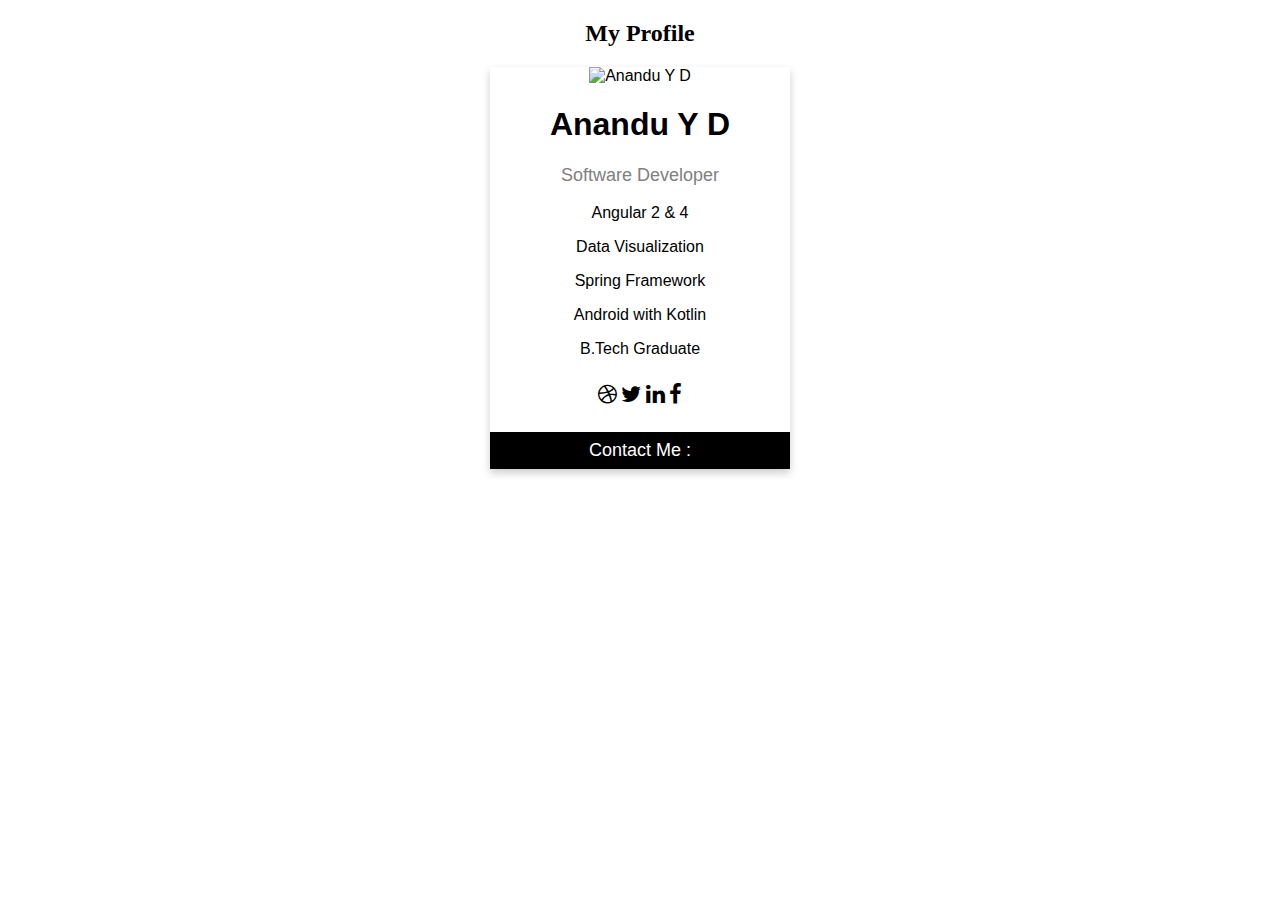
==== index.html @ 6c9b14cc "page" ====
<!DOCTYPE html>
<html>
<head>
<link rel="stylesheet" href="https://cdnjs.cloudflare.com/ajax/libs/font-awesome/4.7.0/css/font-awesome.min.css">
<style>
.card {
  box-shadow: 0 4px 8px 0 rgba(0, 0, 0, 0.2);
  max-width: 300px;
  margin: auto;
  text-align: center;
  font-family: arial;
}

.title {
  color: grey;
  font-size: 18px;
}

button {
  border: none;
  outline: 0;
  display: inline-block;
  padding: 8px;
  color: white;
  background-color: #000;
  text-align: center;
  cursor: pointer;
  width: 100%;
  font-size: 18px;
}

a {
  text-decoration: none;
  font-size: 22px;
  color: black;
}

button:hover, a:hover {
  opacity: 0.7;
}
</style>
</head>
<body>

<h2 style="text-align:center">My Profile</h2>

<div class="card">
  <img src="/w3images/team2.jpg" alt="Anandu Y D" style="width:100%">
  <h1>Anandu Y D</h1>
  <p class="title">Software Developer</p>
  <p>Angular 2  & 4</p>
  <p>Data Visualization</p>
  <p>Spring Framework</p>
  <p>Android with Kotlin</p>
  <p>B.Tech Graduate</p>
  <div style="margin: 24px 0;">
    <a href="#"><i class="fa fa-dribbble"></i></a> 
    <a href="#"><i class="fa fa-twitter"></i></a>  
    <a href="#"><i class="fa fa-linkedin"></i></a>  
    <a href="#"><i class="fa fa-facebook"></i></a> 
 </div>
 <p><button>Contact Me :</button></p>
</div>

</body>
</html>
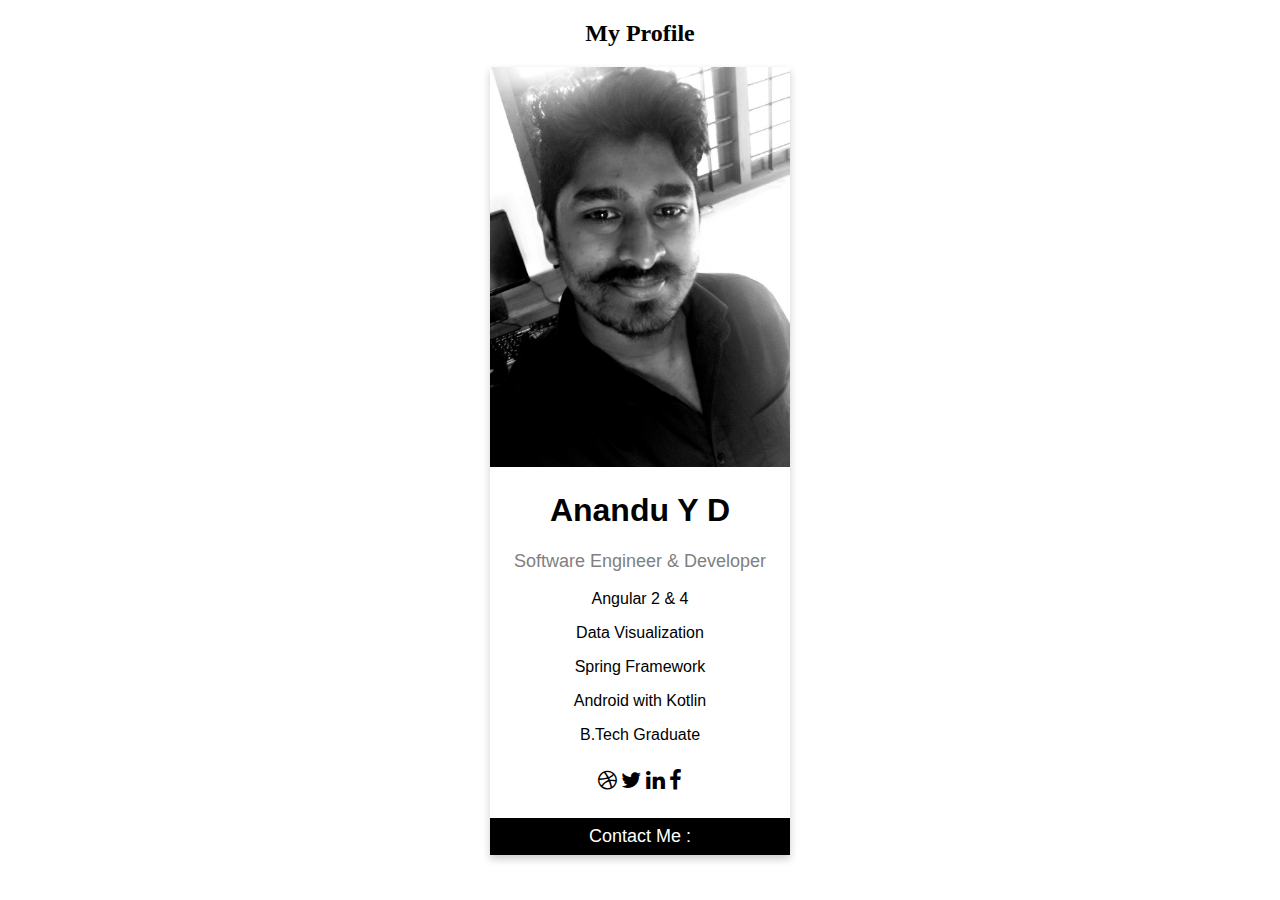
==== commit 47501b4f: "pic added" ====
--- a/index.html
+++ b/index.html
@@ -45,9 +45,9 @@
 <h2 style="text-align:center">My Profile</h2>
 
 <div class="card">
-  <img src="/w3images/team2.jpg" alt="Anandu Y D" style="width:100%">
+  <img src="yd.jpg" alt="Anandu Y D" style="width:100%">
   <h1>Anandu Y D</h1>
-  <p class="title">Software Developer</p>
+  <p class="title">Software Engineer & Developer</p>
   <p>Angular 2  & 4</p>
   <p>Data Visualization</p>
   <p>Spring Framework</p>
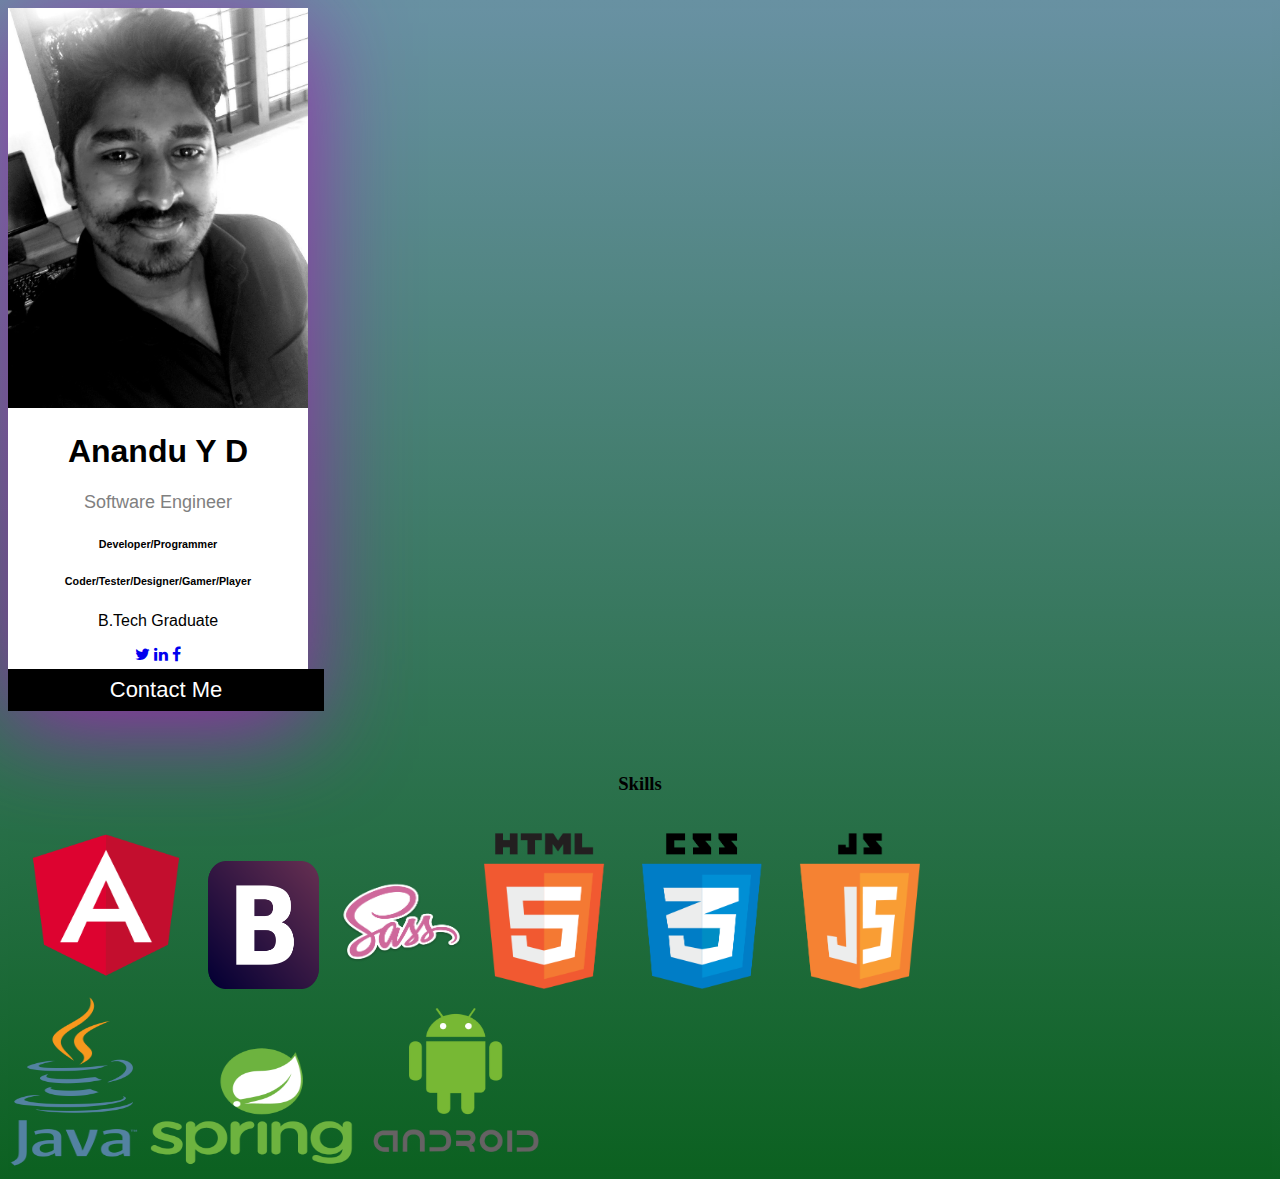
==== commit 2aae40ab: "skills updated" ====
--- a/index.html
+++ b/index.html
@@ -1,66 +1,103 @@
 <!DOCTYPE html>
 <html>
+
 <head>
-<link rel="stylesheet" href="https://cdnjs.cloudflare.com/ajax/libs/font-awesome/4.7.0/css/font-awesome.min.css">
-<style>
-.card {
-  box-shadow: 0 4px 8px 0 rgba(0, 0, 0, 0.2);
-  max-width: 300px;
-  margin: auto;
-  text-align: center;
-  font-family: arial;
-}
+    <link rel="stylesheet" href="https://cdnjs.cloudflare.com/ajax/libs/font-awesome/4.7.0/css/font-awesome.min.css">
+    <!-- Latest compiled and minified Bootstrap CSS -->
+    <link rel="stylesheet" href="https://maxcdn.bootstrapcdn.com/bootstrap/4.0.0-beta/css/bootstrap.min.css" integrity="sha384-/Y6pD6FV/Vv2HJnA6t+vslU6fwYXjCFtcEpHbNJ0lyAFsXTsjBbfaDjzALeQsN6M" crossorigin="anonymous">
+    <style>
+        .my-card {
+            box-shadow: 0 15px 100px 0 #9C27B0;
+            max-width: 300px;
+            /* margin: auto; */
+            background-color: white;
+            text-align: center;
+            font-family: arial;
+        }
+        
+        .title {
+            color: grey;
+            font-size: 18px;
+        }
+        
+        .btn {
+            border: none;
+            outline: 0;
+            display: inline-block;
+            padding: 8px;
+            color: white;
+            background-color: #000;
+            text-align: center;
+            cursor: pointer;
+            width: 100%;
+            font-size: 18px;
+        }
+        
+        .btn a {
+            text-decoration: none;
+            font-size: 22px;
+            color: white;
+        }
+        
+        button:hover,
+        a:hover {
+            opacity: 0.7;
+        }
+        
+        body,
+        html {
+            /* height: 100%; */
+            background-repeat: no-repeat;
+            background-image: linear-gradient(rgb(104, 145, 162), rgb(12, 97, 33));
+        }
+    .auto-style1 {
+		margin-top: 45px;
+	}
+    .auto-style2 {
+		margin-top: 28px;
+	}
+    .auto-style3 {
+		margin-top: 27px;
+	}
+    </style>
+</head>
 
-.title {
-  color: grey;
-  font-size: 18px;
-}
+<body>
+    <!--<h2 style="text-align:center">My Profile</h2>-->
+    <div class="container">
+    <div class="row">
+        <div class="col-4" style="left: 0px; top: 6px; width: 25%; height: 746px">
+            <div class="my-card">
+                <img src="yd.jpg" alt="Anandu Y D" style="width:100%">
+                <h1>Anandu Y D</h1>
+              <p class="title">Software Engineer</p>
+              <h6>Developer/Programmer</h6>
+              <h6>Coder/Tester/Designer/Gamer/Player</h6>
+                <p>B.Tech Graduate</p>
+                <div style="margin: 5px 0;">
+                    <a href="https://twitter.com/ananduyd"><i class="fa fa-twitter"></i></a>
+                    <a href="https://www.linkedin.com/in/anandu-yd-0aa024bb"><i class="fa fa-linkedin"></i></a>
+                    <a href="https://www.facebook.com/ydunni"><i class="fa fa-facebook"></i></a>
+                </div>
+                <span class="btn"><a href="mailto:anandud94@gmail.com?Subject=From%20ananduyd.github.com" target="_top">Contact Me</a></span>
+            </div>
+        </div>
+        <div class="col-6">
+        <h3 style="text-align:center">Skills</h3>
+	        <div class="row">
+				<img src="angular.png" class="angular" alt="angular" height="176" width="196"/>
+				<img src="Boostrap_logo.png" alt="bootstrap"  height="128" width="111" class="auto-style2"/>
+				<img src="sass-logo-new.png" alt="sass" height="133" width="157" class="auto-style3" />
+				<img src="html5-css-javascript-logos.png" alt="js-html-css" height="156" width="436"/>
+			</div>
+			<div class="row">
+				<img src="Java_programming_language_logo.png" alt="java" height="171" width="130" />
+				<img src="spring-framework.png" alt="spring" height="122" width="220" class="auto-style1"/>
+				<img src="android.png" alt="android" height="174" width="180" />
+			</div>   
+        </div>
+        </div>
+        </div>
+</body>
 
-button {
-  border: none;
-  outline: 0;
-  display: inline-block;
-  padding: 8px;
-  color: white;
-  background-color: #000;
-  text-align: center;
-  cursor: pointer;
-  width: 100%;
-  font-size: 18px;
-}
-
-a {
-  text-decoration: none;
-  font-size: 22px;
-  color: black;
-}
-
-button:hover, a:hover {
-  opacity: 0.7;
-}
-</style>
-</head>
-<body>
-
-<h2 style="text-align:center">My Profile</h2>
-
-<div class="card">
-  <img src="yd.jpg" alt="Anandu Y D" style="width:100%">
-  <h1>Anandu Y D</h1>
-  <p class="title">Software Engineer & Developer</p>
-  <p>Angular 2  & 4</p>
-  <p>Data Visualization</p>
-  <p>Spring Framework</p>
-  <p>Android with Kotlin</p>
-  <p>B.Tech Graduate</p>
-  <div style="margin: 24px 0;">
-    <a href="#"><i class="fa fa-dribbble"></i></a> 
-    <a href="#"><i class="fa fa-twitter"></i></a>  
-    <a href="#"><i class="fa fa-linkedin"></i></a>  
-    <a href="#"><i class="fa fa-facebook"></i></a> 
- </div>
- <p><button>Contact Me :</button></p>
-</div>
-
-</body>
 </html>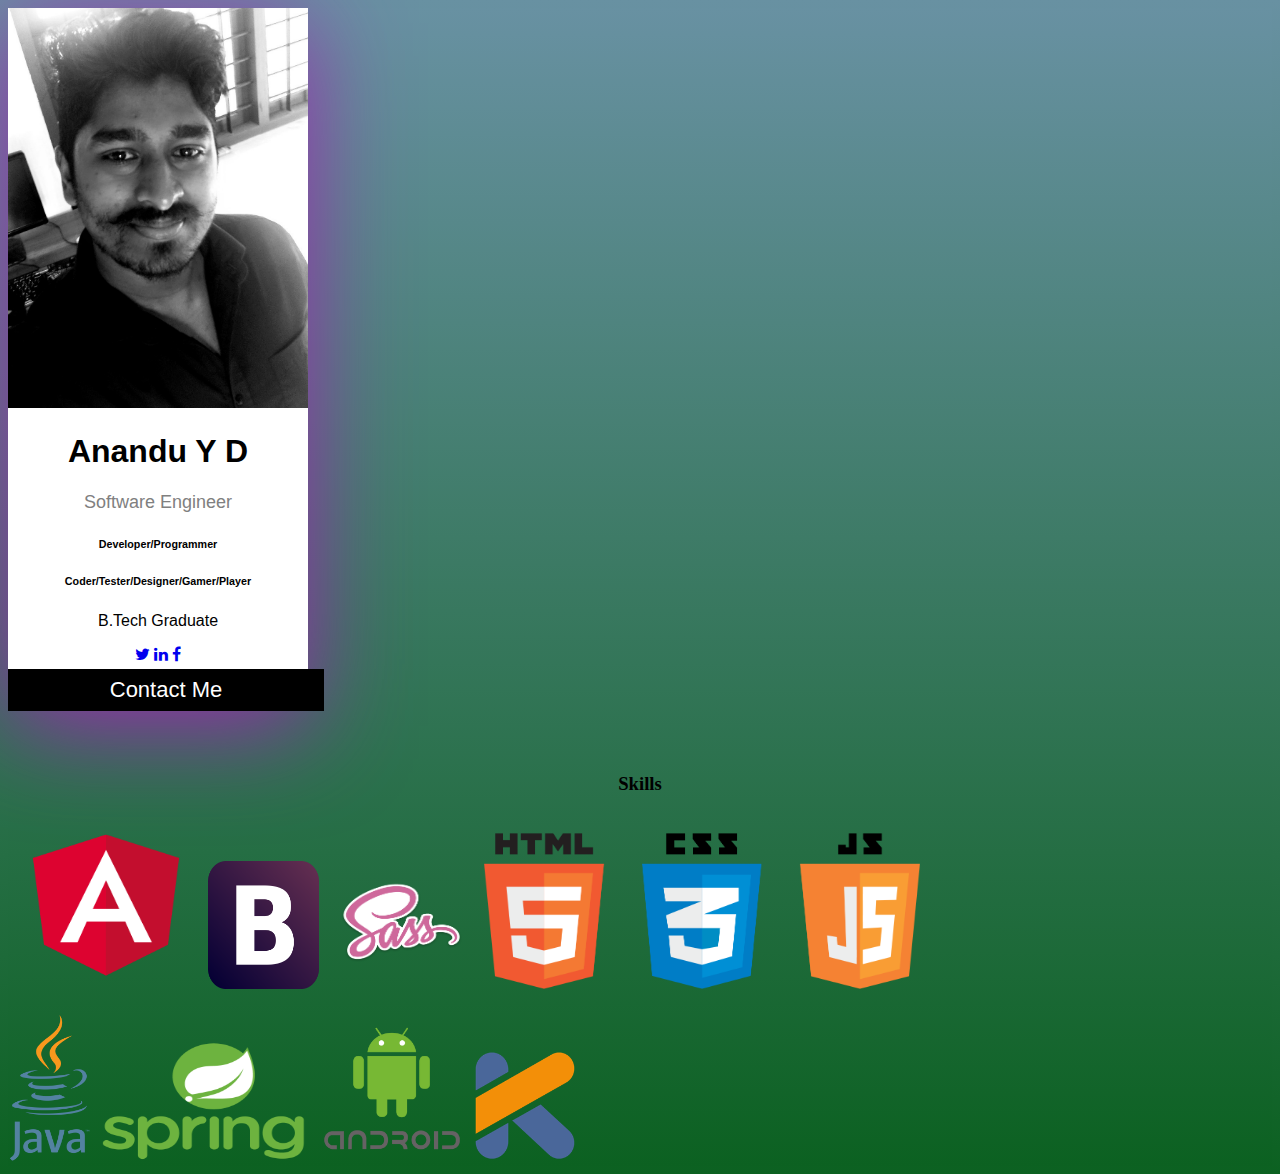
==== commit d6da2397: "edited" ====
--- a/index.html
+++ b/index.html
@@ -2,6 +2,7 @@
 <html>
 
 <head>
+<title>Anandu YD</title>
     <link rel="stylesheet" href="https://cdnjs.cloudflare.com/ajax/libs/font-awesome/4.7.0/css/font-awesome.min.css">
     <!-- Latest compiled and minified Bootstrap CSS -->
     <link rel="stylesheet" href="https://maxcdn.bootstrapcdn.com/bootstrap/4.0.0-beta/css/bootstrap.min.css" integrity="sha384-/Y6pD6FV/Vv2HJnA6t+vslU6fwYXjCFtcEpHbNJ0lyAFsXTsjBbfaDjzALeQsN6M" crossorigin="anonymous">
@@ -59,6 +60,13 @@
     .auto-style3 {
 		margin-top: 27px;
 	}
+    .auto-style4 {
+		margin-right: 0px;
+		margin-top: 47px;
+	}
+	.auto-style5 {
+		margin-top: 22px;
+	}
     </style>
 </head>
 
@@ -91,9 +99,10 @@
 				<img src="html5-css-javascript-logos.png" alt="js-html-css" height="156" width="436"/>
 			</div>
 			<div class="row">
-				<img src="Java_programming_language_logo.png" alt="java" height="171" width="130" />
+				<img src="Java_programming_language_logo.png" alt="java" height="148" width="82" />
 				<img src="spring-framework.png" alt="spring" height="122" width="220" class="auto-style1"/>
-				<img src="android.png" alt="android" height="174" width="180" />
+				<img src="android.png" alt="android" height="147" width="148" class="auto-style5" />
+				<img src="Kotlin-logo.png" alt="kotlin" class="auto-style4" height="113" width="110" />
 			</div>   
         </div>
         </div>
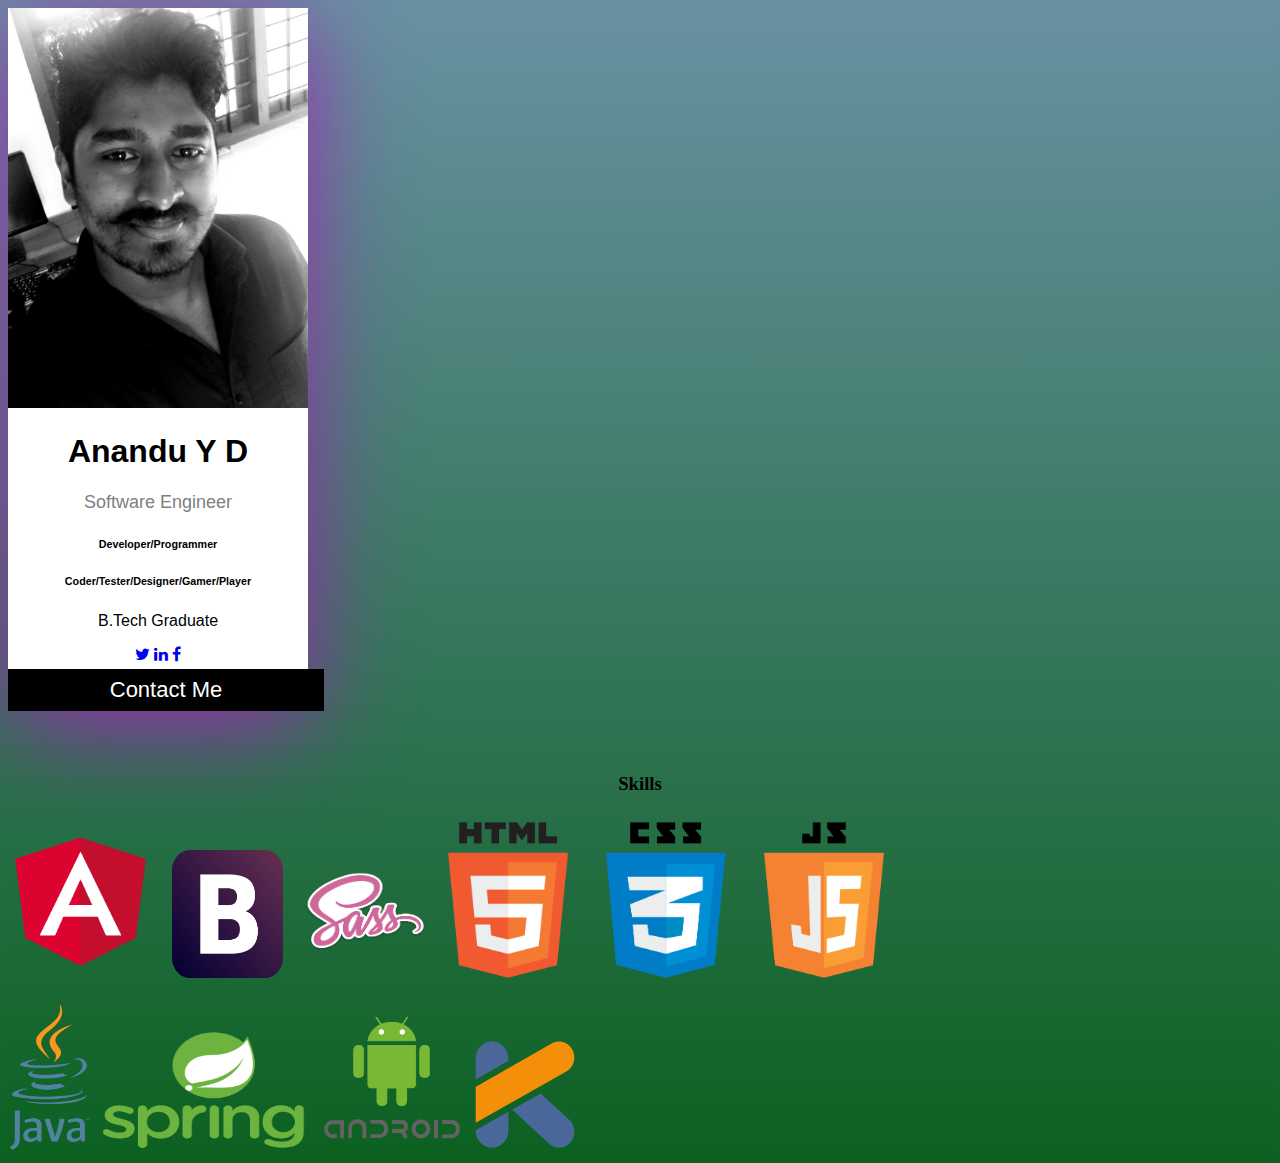
==== commit e9ffee91: "tooltip" ====
--- a/index.html
+++ b/index.html
@@ -1,8 +1,9 @@
 <!DOCTYPE html>
+<!-- All rights belonging to ananduyd.github.com -->
 <html>
 
 <head>
-<title>Anandu YD</title>
+    <title>Anandu YD</title>
     <link rel="stylesheet" href="https://cdnjs.cloudflare.com/ajax/libs/font-awesome/4.7.0/css/font-awesome.min.css">
     <!-- Latest compiled and minified Bootstrap CSS -->
     <link rel="stylesheet" href="https://maxcdn.bootstrapcdn.com/bootstrap/4.0.0-beta/css/bootstrap.min.css" integrity="sha384-/Y6pD6FV/Vv2HJnA6t+vslU6fwYXjCFtcEpHbNJ0lyAFsXTsjBbfaDjzALeQsN6M" crossorigin="anonymous">
@@ -51,62 +52,87 @@
             background-repeat: no-repeat;
             background-image: linear-gradient(rgb(104, 145, 162), rgb(12, 97, 33));
         }
-    .auto-style1 {
-		margin-top: 45px;
-	}
-    .auto-style2 {
-		margin-top: 28px;
-	}
-    .auto-style3 {
-		margin-top: 27px;
-	}
-    .auto-style4 {
-		margin-right: 0px;
-		margin-top: 47px;
-	}
-	.auto-style5 {
-		margin-top: 22px;
-	}
+        
+        .auto-style1 {
+            margin-top: 45px;
+        }
+        
+        .auto-style2 {
+            margin-top: 28px;
+        }
+        
+        .auto-style3 {
+            margin-top: 27px;
+        }
+        
+        .auto-style4 {
+            margin-right: 0px;
+            margin-top: 47px;
+        }
+        
+        .auto-style5 {
+            margin-top: 22px;
+        }
     </style>
 </head>
 
 <body>
-    <!--<h2 style="text-align:center">My Profile</h2>-->
     <div class="container">
-    <div class="row">
-        <div class="col-4" style="left: 0px; top: 6px; width: 25%; height: 746px">
-            <div class="my-card">
-                <img src="yd.jpg" alt="Anandu Y D" style="width:100%">
-                <h1>Anandu Y D</h1>
-              <p class="title">Software Engineer</p>
-              <h6>Developer/Programmer</h6>
-              <h6>Coder/Tester/Designer/Gamer/Player</h6>
-                <p>B.Tech Graduate</p>
-                <div style="margin: 5px 0;">
-                    <a href="https://twitter.com/ananduyd"><i class="fa fa-twitter"></i></a>
-                    <a href="https://www.linkedin.com/in/anandu-yd-0aa024bb"><i class="fa fa-linkedin"></i></a>
-                    <a href="https://www.facebook.com/ydunni"><i class="fa fa-facebook"></i></a>
+        <div class="row">
+            <div class="col-4" style="left: 0px; top: 6px; width: 25%; height: 746px">
+                <div class="my-card">
+                    <img src="yd.jpg" alt="Anandu Y D" style="width:100%">
+                    <h1>Anandu Y D</h1>
+                    <p class="title">Software Engineer</p>
+                    <h6>Developer/Programmer</h6>
+                    <h6>Coder/Tester/Designer/Gamer/Player</h6>
+                    <p>B.Tech Graduate</p>
+                    <div style="margin: 5px 0;">
+                        <a href="https://twitter.com/ananduyd"><i class="fa fa-twitter"></i></a>
+                        <a href="https://www.linkedin.com/in/anandu-yd-0aa024bb"><i class="fa fa-linkedin"></i></a>
+                        <a href="https://www.facebook.com/ydunni"><i class="fa fa-facebook"></i></a>
+                    </div>
+                    <span class="btn"><a href="mailto:anandud94@gmail.com?Subject=From%20ananduyd.github.com" target="_top">Contact Me</a></span>
                 </div>
-                <span class="btn"><a href="mailto:anandud94@gmail.com?Subject=From%20ananduyd.github.com" target="_top">Contact Me</a></span>
+            </div>
+            <div class="col-6">
+                <h3 style="text-align:center">Skills</h3>
+                <div class="row">
+                    <img data-toggle="tooltip" title="Angular 2 & 4" data-placement="top" style="margin-top:5px;margin-left:-15px;" src="angular.png" class="angular" alt="angular" height="160" width="175" />
+                    <img data-toggle="tooltip" title="Bootstrap 4" src="Boostrap_logo.png" alt="bootstrap" height="128" width="111" class="auto-style2" />
+                    <img data-toggle="tooltip" title="Sass/Scss" src="sass-logo-new.png" alt="sass" height="133" width="157" class="auto-style3" />
+                    <img data-toggle="tooltip" title="HTML5 CSS3 Javascript" src="html5-css-javascript-logos.png" alt="js-html-css" height="156" width="436" />
+                </div>
+                <div class="row">
+                    <img data-toggle="tooltip" title="Java Programming" src="Java_programming_language_logo.png" alt="java" height="148" width="82" />
+                    <img data-toggle="tooltip" title="Spring Framework(Boot and MVC)" src="spring-framework.png" alt="spring" height="122" width="220" class="auto-style1" />
+                    <img data-toggle="tooltip" title="Android" src="android.png" alt="android" height="147" width="148" class="auto-style5" />
+                    <img data-toggle="tooltip" title="Android in Kotlin" src="Kotlin-logo.png" alt="kotlin" class="auto-style4" height="113" width="110" />
+                </div>
             </div>
         </div>
-        <div class="col-6">
-        <h3 style="text-align:center">Skills</h3>
-	        <div class="row">
-				<img src="angular.png" class="angular" alt="angular" height="176" width="196"/>
-				<img src="Boostrap_logo.png" alt="bootstrap"  height="128" width="111" class="auto-style2"/>
-				<img src="sass-logo-new.png" alt="sass" height="133" width="157" class="auto-style3" />
-				<img src="html5-css-javascript-logos.png" alt="js-html-css" height="156" width="436"/>
-			</div>
-			<div class="row">
-				<img src="Java_programming_language_logo.png" alt="java" height="148" width="82" />
-				<img src="spring-framework.png" alt="spring" height="122" width="220" class="auto-style1"/>
-				<img src="android.png" alt="android" height="147" width="148" class="auto-style5" />
-				<img src="Kotlin-logo.png" alt="kotlin" class="auto-style4" height="113" width="110" />
-			</div>   
-        </div>
-        </div>
-        </div>
+    </div>
 </body>
+<!-- jQuery library -->
+<script src="https://code.jquery.com/jquery-3.2.1.slim.min.js" integrity="sha384-KJ3o2DKtIkvYIK3UENzmM7KCkRr/rE9/Qpg6aAZGJwFDMVNA/GpGFF93hXpG5KkN" crossorigin="anonymous"></script>
+
+<!-- Popper -->
+<script src="https://cdnjs.cloudflare.com/ajax/libs/popper.js/1.11.0/umd/popper.min.js" integrity="sha384-b/U6ypiBEHpOf/4+1nzFpr53nxSS+GLCkfwBdFNTxtclqqenISfwAzpKaMNFNmj4" crossorigin="anonymous"></script>
+
+<!-- Latest compiled and minified Bootstrap JavaScript -->
+<script src="https://maxcdn.bootstrapcdn.com/bootstrap/4.0.0-beta/js/bootstrap.min.js" integrity="sha384-h0AbiXch4ZDo7tp9hKZ4TsHbi047NrKGLO3SEJAg45jXxnGIfYzk4Si90RDIqNm1" crossorigin="anonymous"></script>
+
+<!-- Initialize Bootstrap functionality -->
+<script>
+    // Initialize tooltip component
+    $(function() {
+        $('[data-toggle="tooltip"]').tooltip()
+    })
+
+    // Initialize popover component
+    $(function() {
+        $('[data-toggle="popover"]').popover()
+    })
+</script>
 
 </html>